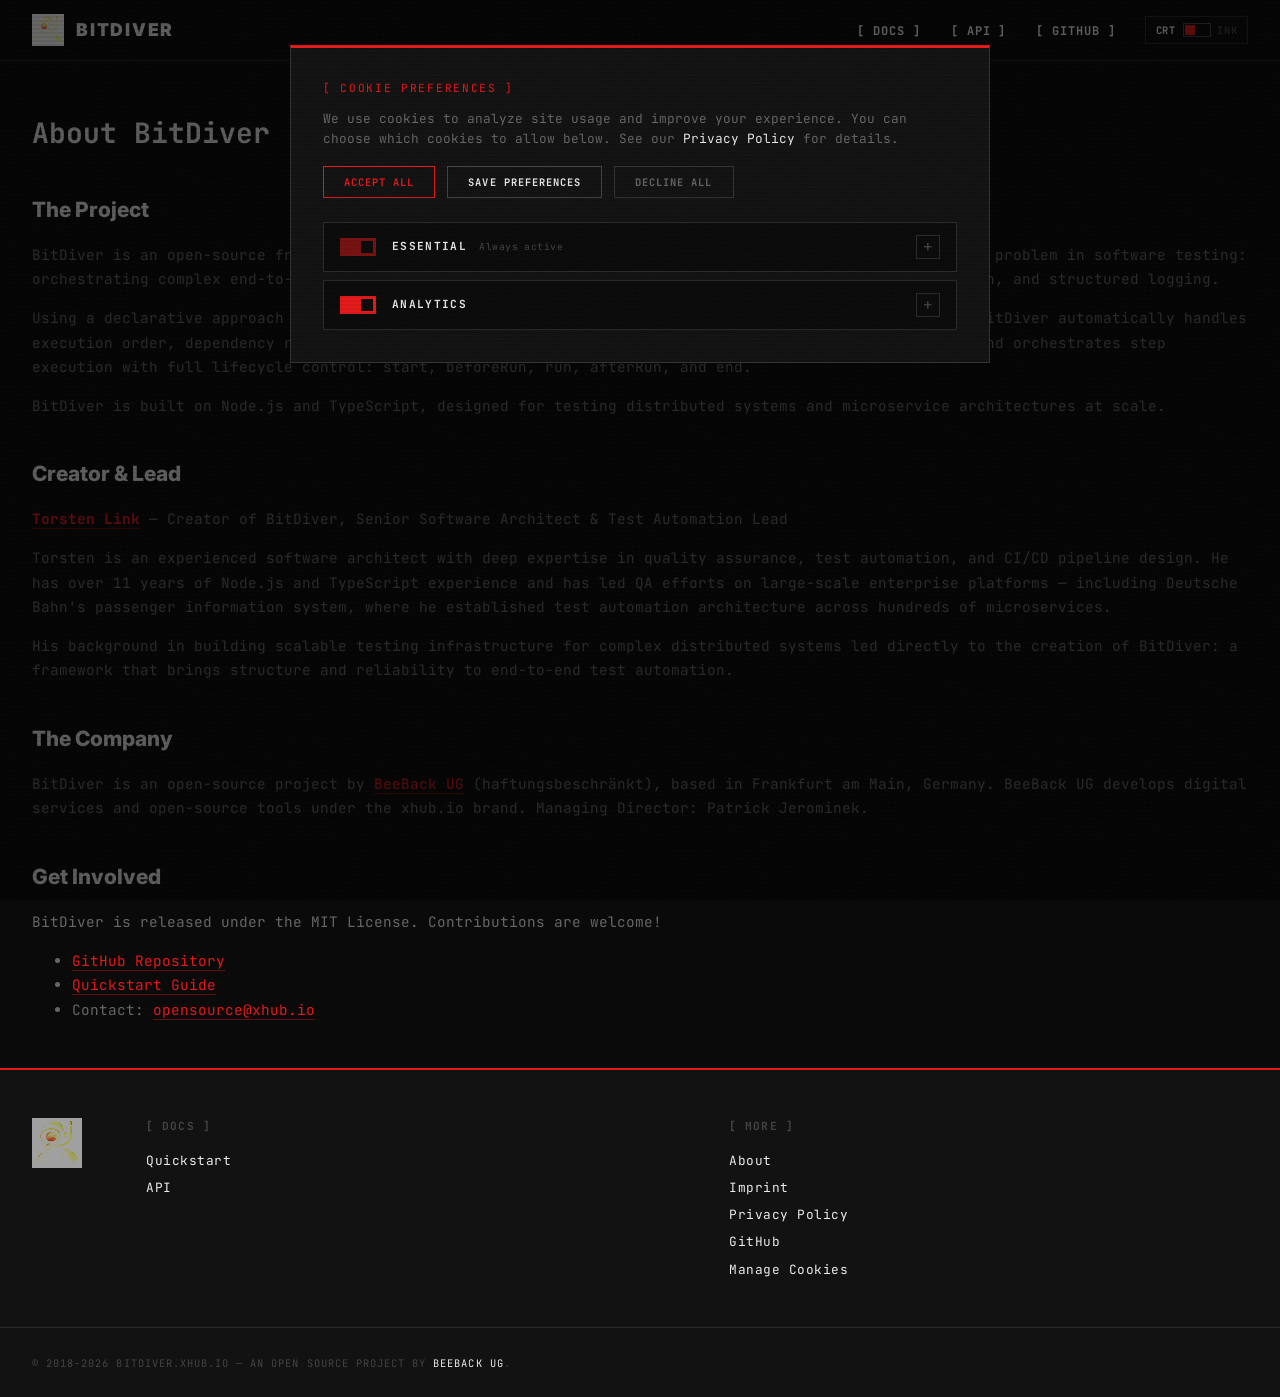
==== about.html @ 6ffd4d68 "feat: initial commit" ====
<!DOCTYPE html>
<html lang="en">

<head>
  <meta charSet="utf-8" />
  <meta http-equiv="X-UA-Compatible" content="IE=edge" />
  <title>About · BitDiver</title>
  <meta name="viewport" content="width=device-width, initial-scale=1.0" />
  <meta name="description" content="About BitDiver — an open-source declarative E2E test automation framework by BeeBack UG. Meet the team behind the project." />
  <meta property="og:title" content="About · BitDiver" />
  <meta property="og:type" content="website" />
  <meta property="og:url" content="https://bitdiver.xhub.io/about" />
  <meta property="og:description" content="About BitDiver — an open-source declarative E2E test automation framework by BeeBack UG. Meet the team behind the project." />
  <meta property="og:image" content="https://bitdiver.xhub.io/img/social-card.png" />
  <meta name="twitter:card" content="summary" />
  <meta name="twitter:image" content="https://bitdiver.xhub.io/img/social-card.png" />
  <meta name="robots" content="index, follow" />
  <link rel="canonical" href="https://bitdiver.xhub.io/about" />
  <link rel="shortcut icon" href="/img/favicon.png" />
  <link rel="apple-touch-icon" href="/img/apple-touch-icon.png" />
  <link rel="stylesheet" href="/css/prism.css" />
  <link rel="preconnect" href="https://fonts.googleapis.com" />
  <link rel="preconnect" href="https://fonts.gstatic.com" crossorigin />
  <link
    href="https://fonts.googleapis.com/css2?family=Inter:wght@800;900&family=JetBrains+Mono:wght@400;700&display=swap"
    rel="stylesheet" />
  <link rel="stylesheet" href="/css/brutalist.css" />
</head>

<body data-theme="tactical">
  <div class="crt-overlay" aria-hidden="true"></div>
  <header class="site-header">
    <div class="header-inner">
      <a href="/" class="site-logo"><img src="/img/logo.png" alt="BitDiver" width="40" height="40" /><span class="site-name">BitDiver</span></a>
      <div class="header-right">
        <nav class="site-nav">
          <ul>
            <li><a href="/docs/quickstart.html">[ DOCS ]</a></li>
            <li><a href="/docs/api.html">[ API ]</a></li>
            <li><a href="https://github.com/bitdiver/runner">[ GITHUB ]</a></li>
          </ul>
        </nav>
        <button class="theme-toggle" onclick="toggleTheme()" aria-label="Toggle theme">
          <span class="theme-toggle-label-dark">CRT</span>
          <span class="theme-toggle-track"><span class="theme-toggle-thumb"></span></span>
          <span class="theme-toggle-label-light">INK</span>
        </button>
      </div>
    </div>
  </header>
  <div class="navPusher">
    <div class="docMainWrapper wrapper">
      <div class="container mainContainer documentContainer postContainer">
        <div class="wrapper">
          <div class="post">
            <header class="postHeader">
              <h1>About BitDiver</h1>
            </header>
            <h2>The Project</h2>
            <p>BitDiver is an open-source framework for declarative E2E test automation. It was created to solve a common problem in software testing: orchestrating complex end-to-end test suites with clear step-based lifecycle management, parallel execution, and structured logging.</p>
            <p>Using a declarative approach — where test suites, test cases, and steps are defined as structured data — BitDiver automatically handles execution order, dependency resolution, environment management, and reporting. It reads test definitions and orchestrates step execution with full lifecycle control: start, beforeRun, run, afterRun, and end.</p>
            <p>BitDiver is built on Node.js and TypeScript, designed for testing distributed systems and microservice architectures at scale.</p>

            <h2>Creator &amp; Lead</h2>
            <p><strong><a href="https://cv.xhub.io/de/torsten.link">Torsten Link</a></strong> — Creator of BitDiver, Senior Software Architect &amp; Test Automation Lead</p>
            <p>Torsten is an experienced software architect with deep expertise in quality assurance, test automation, and CI/CD pipeline design. He has over 11 years of Node.js and TypeScript experience and has led QA efforts on large-scale enterprise platforms — including Deutsche Bahn's passenger information system, where he established test automation architecture across hundreds of microservices.</p>
            <p>His background in building scalable testing infrastructure for complex distributed systems led directly to the creation of BitDiver: a framework that brings structure and reliability to end-to-end test automation.</p>

            <h2>The Company</h2>
            <p>BitDiver is an open-source project by <a href="https://xhub.io">BeeBack UG</a> (haftungsbeschränkt), based in Frankfurt am Main, Germany. BeeBack UG develops digital services and open-source tools under the xhub.io brand. Managing Director: Patrick Jerominek.</p>

            <h2>Get Involved</h2>
            <p>BitDiver is released under the MIT License. Contributions are welcome!</p>
            <ul>
              <li><a href="https://github.com/bitdiver/runner">GitHub Repository</a></li>
              <li><a href="/docs/quickstart.html">Quickstart Guide</a></li>
              <li>Contact: <a href="mailto:opensource@xhub.io">opensource@xhub.io</a></li>
            </ul>
          </div>
        </div>
      </div>
    </div>
  </div>
  <footer class="site-footer">
    <div class="footer-inner">
      <div class="footer-logo"><a href="/"><img src="/img/logo.png" alt="BitDiver" width="40" height="40" /></a></div>
      <div class="footer-col">
        <samp class="footer-heading">[ DOCS ]</samp>
        <a href="/docs/quickstart.html">Quickstart</a>
        <a href="/docs/api.html">API</a>
      </div>
      <div class="footer-col">
        <samp class="footer-heading">[ MORE ]</samp>
        <a href="/about">About</a>
        <a href="/imprint">Imprint</a>
        <a href="/privacyPolicy">Privacy Policy</a>
        <a href="https://github.com/bitdiver/runner">GitHub</a>
        <a href="#" onclick="resetCookieConsent();return false;">Manage Cookies</a>
      </div>
    </div>
    <div class="footer-copyright"><samp>&copy; 2018-2026 BITDIVER.XHUB.IO &mdash; An Open Source Project by <a href="https://xhub.io">BeeBack UG</a>.</samp></div>
  </footer>
  <!-- Cookie Consent Banner -->
  <div id="cookie-banner" class="cookie-banner" style="display:none;">
    <div class="cookie-inner">
      <div class="cookie-main">
        <samp class="cookie-title">[ COOKIE PREFERENCES ]</samp>
        <p class="cookie-text">We use cookies to analyze site usage and improve your experience. You can choose which
          cookies to allow below. See our <a href="/privacyPolicy">Privacy Policy</a> for details.</p>
        <div class="cookie-actions">
          <button onclick="acceptAllCookies()" class="cookie-btn cookie-accept">ACCEPT ALL</button>
          <button onclick="savePreferences()" class="cookie-btn cookie-save">SAVE PREFERENCES</button>
          <button onclick="declineAllCookies()" class="cookie-btn cookie-decline">DECLINE ALL</button>
        </div>
      </div>
      <div class="cookie-categories">
        <div class="cookie-category">
          <div class="cookie-cat-header">
            <label class="cookie-toggle"><input type="checkbox" checked disabled /><span
                class="cookie-slider cookie-slider-locked"></span></label>
            <div class="cookie-cat-info"><samp class="cookie-cat-name">ESSENTIAL</samp><span
                class="cookie-cat-badge">Always active</span></div>
            <button class="cookie-expand" onclick="this.closest('.cookie-category').classList.toggle('open')"
              aria-label="Toggle details">+</button>
          </div>
          <div class="cookie-cat-details">
            <table class="cookie-table">
              <tr>
                <td><samp>Provider</samp></td>
                <td>bitdiver.xhub.io (First Party)</td>
              </tr>
              <tr>
                <td><samp>Cookies</samp></td>
                <td><code>bitdiver-theme</code> — Stores your theme preference (CRT/INK)</td>
              </tr>
              <tr>
                <td><samp>Duration</samp></td>
                <td>Persistent (localStorage)</td>
              </tr>
              <tr>
                <td><samp>Purpose</samp></td>
                <td>Remember your display preferences across visits</td>
              </tr>
            </table>
          </div>
        </div>
        <div class="cookie-category">
          <div class="cookie-cat-header">
            <label class="cookie-toggle"><input type="checkbox" id="cookie-analytics" checked /><span
                class="cookie-slider"></span></label>
            <div class="cookie-cat-info"><samp class="cookie-cat-name">ANALYTICS</samp></div>
            <button class="cookie-expand" onclick="this.closest('.cookie-category').classList.toggle('open')"
              aria-label="Toggle details">+</button>
          </div>
          <div class="cookie-cat-details">
            <table class="cookie-table">
              <tr>
                <td><samp>Provider</samp></td>
                <td>Google LLC (Google Analytics 4)</td>
              </tr>
              <tr>
                <td><samp>Cookies</samp></td>
                <td><code>_ga</code>, <code>_ga_PMNJR2G9ZH</code> — Distinguish unique visitors and sessions</td>
              </tr>
              <tr>
                <td><samp>Duration</samp></td>
                <td><code>_ga</code>: 2 years, <code>_ga_*</code>: 2 years</td>
              </tr>
              <tr>
                <td><samp>Purpose</samp></td>
                <td>Measure site usage, page views, and traffic sources to improve the site. IP addresses are
                  anonymized.</td>
              </tr>
              <tr>
                <td><samp>Privacy</samp></td>
                <td><a href="https://policies.google.com/privacy" target="_blank" rel="noopener">Google Privacy
                    Policy</a></td>
              </tr>
            </table>
          </div>
        </div>
      </div>
    </div>
  </div>
  <script>
  </script>
  <script src="/js/theme.js"></script>
  <script src="/js/cookies.js"></script>
</body>

</html>
---- css/brutalist.css ----
/* ============================================================
   BITDIVER — INDUSTRIAL BRUTALIST UI DESIGN SYSTEM
   Dual Mode: Tactical Telemetry (Dark) + Swiss Industrial Print (Light)
   ============================================================ */

/* ============================================================
   CUSTOM PROPERTIES — TACTICAL TELEMETRY (DARK)
   ============================================================ */
body[data-theme="tactical"] {
  --bg-primary: #0A0A0A;
  --bg-secondary: #121212;
  --bg-elevated: #1A1A1A;
  --fg-primary: #EAEAEA;
  --fg-secondary: #666666;
  --fg-dim: #444444;
  --accent-red: #E61919;
  --accent-red-hover: #FF2A2A;
  --accent-red-glow: rgba(230, 25, 25, 0.4);
  --border-color: #2A2A2A;
  --border-bright: #333333;
  --font-display: 'Inter', 'Helvetica Neue', Arial, sans-serif;
  --font-mono: 'JetBrains Mono', 'Courier New', monospace;
  --diagram-filter: brightness(0.9) contrast(1.1);
  --icon-filter: drop-shadow(0 0 8px rgba(230, 25, 25, 0.4));
  --hero-glow: 0 0 20px rgba(234, 234, 234, 0.15), 0 0 60px rgba(234, 234, 234, 0.05);
  --nav-hover-glow: 0 0 8px rgba(234, 234, 234, 0.2);
  --logo-invert: invert(1) brightness(2);
}

/* ============================================================
   CUSTOM PROPERTIES — SWISS INDUSTRIAL PRINT (LIGHT)
   ============================================================ */
body[data-theme="swiss"] {
  --bg-primary: #F4F4F0;
  --bg-secondary: #EAE8E3;
  --bg-elevated: #FFFFFF;
  --fg-primary: #050505;
  --fg-secondary: #444444;
  --fg-dim: #777777;
  --accent-red: #E61919;
  --accent-red-hover: #CC1414;
  --accent-red-glow: rgba(230, 25, 25, 0.15);
  --border-color: #C8C5BE;
  --border-bright: #A8A49C;
  --font-display: 'Inter', 'Helvetica Neue', Arial, sans-serif;
  --font-mono: 'JetBrains Mono', 'Courier New', monospace;
  --diagram-filter: none;
  --icon-filter: drop-shadow(0 0 4px rgba(230, 25, 25, 0.2));
  --hero-glow: none;
  --nav-hover-glow: none;
  --logo-invert: none;
}

/* ============================================================
   RESET & BASE (SHARED)
   ============================================================ */
body[data-theme="tactical"],
body[data-theme="swiss"] {
  margin: 0;
  padding: 0;
  background-color: var(--bg-primary);
  color: var(--fg-primary);
  font-family: var(--font-mono);
  font-size: 14px;
  line-height: 1.5;
  -webkit-font-smoothing: antialiased;
  -moz-osx-font-smoothing: grayscale;
  overflow-x: hidden;
  transition: background-color 0.3s ease, color 0.3s ease;
}

body[data-theme="tactical"] *,
body[data-theme="tactical"] *::before,
body[data-theme="tactical"] *::after,
body[data-theme="swiss"] *,
body[data-theme="swiss"] *::before,
body[data-theme="swiss"] *::after {
  box-sizing: border-box;
  border-radius: 0 !important;
}

/* Kill inherited Docusaurus chrome (header + footer only) */
body[data-theme="tactical"] .fixedHeaderContainer,
body[data-theme="tactical"] .homeContainer,
body[data-theme="tactical"] .homeSplashFade,
body[data-theme="tactical"] .nav-footer,
body[data-theme="swiss"] .fixedHeaderContainer,
body[data-theme="swiss"] .homeContainer,
body[data-theme="swiss"] .homeSplashFade,
body[data-theme="swiss"] .nav-footer {
  display: none !important;
}

/* ============================================================
   DOCUSAURUS CONTENT PAGES — Brutalist Override
   ============================================================ */

/* Main content wrapper */
body[data-theme="tactical"] .navPusher,
body[data-theme="swiss"] .navPusher {
  background: var(--bg-primary);
  color: var(--fg-primary);
  min-height: 60vh;
}

body[data-theme="tactical"] .docMainWrapper,
body[data-theme="swiss"] .docMainWrapper {
  background: var(--bg-primary);
  display: flex !important;
  gap: 2rem;
  padding: 2rem 0 !important;
  max-width: 100% !important;
  box-sizing: border-box !important;
  overflow: hidden !important;
}

body[data-theme="tactical"] .navPusher,
body[data-theme="swiss"] .navPusher,
body[data-theme="tactical"] div.navPusher,
body[data-theme="swiss"] div.navPusher {
  max-width: 1400px !important;
  width: 100% !important;
  margin: 0 auto !important;
  padding: 0 2rem !important;
  overflow-x: hidden !important;
  box-sizing: border-box !important;
}

body[data-theme="tactical"] .documentContainer,
body[data-theme="swiss"] .documentContainer {
  max-width: 1400px;
  margin: 0 auto;
  padding: 2rem 2rem;
}

/* Sidebar navigation */
body[data-theme="tactical"] .docsNavContainer,
body[data-theme="swiss"] .docsNavContainer {
  background: var(--bg-secondary);
  border-right: 1px solid var(--border-color);
  width: 260px !important;
  min-width: 260px !important;
  flex-shrink: 0 !important;
}

body[data-theme="tactical"] .toc .navBreadcrumb,
body[data-theme="swiss"] .toc .navBreadcrumb {
  display: none !important;
}

body[data-theme="tactical"] .navGroups,
body[data-theme="swiss"] .navGroups {
  display: block !important;
  padding: 0 1rem !important;
}

body[data-theme="tactical"] .navGroup ul.hide,
body[data-theme="swiss"] .navGroup ul.hide {
  display: block !important;
}

/* Main content area takes remaining width */
body[data-theme="tactical"] .docsContainer,
body[data-theme="swiss"] .docsContainer {
  flex: 1 1 0% !important;
  min-width: 0 !important;
  max-width: none !important;
  padding: 0 !important;
  width: 100% !important;
}

/* Override Docusaurus .container and .wrapper max-width */
body[data-theme="tactical"] .container,
body[data-theme="swiss"] .container {
  max-width: 100% !important;
  width: 100% !important;
  padding: 0 !important;
}

body[data-theme="tactical"] .wrapper,
body[data-theme="swiss"] .wrapper {
  max-width: 100% !important;
  width: 100% !important;
  padding: 0 !important;
  box-sizing: border-box !important;
}

body[data-theme="tactical"] .docMainWrapper.wrapper,
body[data-theme="swiss"] .docMainWrapper.wrapper {
  padding: 2rem 0 !important;
  align-items: flex-start !important;
}

body[data-theme="tactical"] .mainContainer,
body[data-theme="swiss"] .mainContainer {
  display: block !important;
  width: 100% !important;
  max-width: 100% !important;
  flex: 1 !important;
  box-sizing: border-box !important;
}

body[data-theme="tactical"] .docsContainer .wrapper,
body[data-theme="swiss"] .docsContainer .wrapper {
  max-width: 100% !important;
  padding: 0 !important;
  overflow-wrap: break-word;
  width: 100% !important;
}

body[data-theme="tactical"] .docsContainer .post,
body[data-theme="swiss"] .docsContainer .post {
  max-width: 100% !important;
}

/* onPageNav — hide it, give space to content */
body[data-theme="tactical"] .onPageNav,
body[data-theme="swiss"] .onPageNav {
  display: none !important;
}

body[data-theme="tactical"] .navGroupCategoryTitle,
body[data-theme="swiss"] .navGroupCategoryTitle {
  color: var(--accent-red);
  font-family: var(--font-mono);
  font-size: 0.75rem;
  letter-spacing: 0.1em;
  text-transform: uppercase;
}

body[data-theme="tactical"] .navItem,
body[data-theme="swiss"] .navItem {
  color: var(--fg-secondary);
  font-family: var(--font-mono);
  font-size: 0.85rem;
  border-left: 2px solid transparent;
  transition: all 0.15s;
}

body[data-theme="tactical"] .navItem:hover,
body[data-theme="swiss"] .navItem:hover {
  color: var(--fg-primary);
  border-left-color: var(--accent-red);
}

body[data-theme="tactical"] .navListItemActive .navItem,
body[data-theme="swiss"] .navListItemActive .navItem {
  color: var(--accent-red);
  border-left-color: var(--accent-red);
  font-weight: 700;
}

body[data-theme="tactical"] .navItem .nav-date,
body[data-theme="swiss"] .navItem .nav-date {
  display: block;
  font-size: 0.6rem;
  letter-spacing: 0.08em;
  color: var(--fg-dim);
  margin-bottom: 0.15rem;
}

body[data-theme="tactical"] .navListItem,
body[data-theme="swiss"] .navListItem {
  padding: 0.4rem 0;
  border-bottom: 1px solid var(--border-color);
}

body[data-theme="tactical"] .navListItem:last-child,
body[data-theme="swiss"] .navListItem:last-child {
  border-bottom: none;
}

body[data-theme="tactical"] .navGroupSubcategoryTitle,
body[data-theme="swiss"] .navGroupSubcategoryTitle {
  color: var(--fg-dim);
  font-family: var(--font-mono);
  font-size: 0.7rem;
  letter-spacing: 0.08em;
  text-transform: uppercase;
}

/* Content area */
/* mainContainer colors (layout handled above) */
body[data-theme="tactical"] .mainContainer,
body[data-theme="swiss"] .mainContainer {
  background: var(--bg-primary) !important;
  color: var(--fg-primary) !important;
}

body[data-theme="tactical"] .post,
body[data-theme="swiss"] .post {
  color: var(--fg-primary);
}

body[data-theme="tactical"] .postHeaderTitle,
body[data-theme="swiss"] .postHeaderTitle {
  color: var(--fg-primary);
  font-family: var(--font-display);
  font-weight: 900;
  letter-spacing: 0.02em;
  border-bottom: 2px solid var(--accent-red);
  padding-bottom: 0.5rem;
}

body[data-theme="tactical"] .post h2,
body[data-theme="swiss"] .post h2 {
  color: var(--fg-primary);
  font-family: var(--font-display);
  font-weight: 800;
  margin-top: 2.5rem;
}

body[data-theme="tactical"] .post h3,
body[data-theme="swiss"] .post h3 {
  color: var(--fg-secondary);
  font-family: var(--font-display);
  font-weight: 700;
}

body[data-theme="tactical"] .post p,
body[data-theme="tactical"] .post li,
body[data-theme="swiss"] .post p,
body[data-theme="swiss"] .post li {
  color: var(--fg-secondary);
  font-family: var(--font-mono);
  font-size: 0.9rem;
  line-height: 1.7;
}

body[data-theme="tactical"] .post a,
body[data-theme="swiss"] .post a {
  color: var(--accent-red);
  text-decoration: none;
  border-bottom: 1px solid var(--accent-red-glow);
}

body[data-theme="tactical"] .post a:hover,
body[data-theme="swiss"] .post a:hover {
  color: var(--accent-red-hover);
}

/* Code blocks */
body[data-theme="tactical"] .post pre,
body[data-theme="swiss"] .post pre {
  background: var(--bg-secondary) !important;
  border: 1px solid var(--border-color);
  font-family: var(--font-mono);
  font-size: 0.85rem;
}

body[data-theme="tactical"] .post code,
body[data-theme="swiss"] .post code {
  font-family: var(--font-mono);
  font-size: 0.85rem;
  background: var(--bg-secondary);
  padding: 0.15em 0.4em;
  border: 1px solid var(--border-color);
}

body[data-theme="tactical"] .post pre code,
body[data-theme="swiss"] .post pre code {
  background: none;
  border: none;
  padding: 0;
}

/* Tables in docs */
body[data-theme="tactical"] .post table,
body[data-theme="swiss"] .post table {
  border-collapse: collapse;
  width: 100%;
  font-family: var(--font-mono);
  font-size: 0.85rem;
}

body[data-theme="tactical"] .post th,
body[data-theme="swiss"] .post th {
  background: var(--bg-secondary);
  color: var(--accent-red);
  border: 1px solid var(--border-color);
  padding: 0.5rem 0.75rem;
  text-align: left;
  text-transform: uppercase;
  font-size: 0.75rem;
  letter-spacing: 0.08em;
}

body[data-theme="tactical"] .post td,
body[data-theme="swiss"] .post td {
  border: 1px solid var(--border-color);
  padding: 0.5rem 0.75rem;
  color: var(--fg-secondary);
}

/* Images in docs */
body[data-theme="tactical"] .post img,
body[data-theme="swiss"] .post img {
  filter: var(--diagram-filter);
  border: 1px solid var(--border-color);
  margin: 1rem 0;
}

/* Prev/Next navigation */
body[data-theme="tactical"] .docs-prevnext,
body[data-theme="swiss"] .docs-prevnext {
  border-top: 1px solid var(--border-color);
  margin-top: 3rem;
  padding-top: 1.5rem;
}

body[data-theme="tactical"] .docs-prevnext a,
body[data-theme="swiss"] .docs-prevnext a {
  color: var(--accent-red);
  font-family: var(--font-mono);
  font-size: 0.85rem;
}

/* On-page TOC */
body[data-theme="tactical"] .onPageNav,
body[data-theme="swiss"] .onPageNav {
  border-left: 1px solid var(--border-color);
}

body[data-theme="tactical"] .onPageNav a,
body[data-theme="swiss"] .onPageNav a {
  color: var(--fg-dim);
  font-family: var(--font-mono);
  font-size: 0.75rem;
}

body[data-theme="tactical"] .onPageNav a:hover,
body[data-theme="swiss"] .onPageNav a:hover {
  color: var(--accent-red);
}

/* Grid blocks (help page) */
body[data-theme="tactical"] .gridBlock .blockContent h2,
body[data-theme="swiss"] .gridBlock .blockContent h2 {
  color: var(--fg-primary);
  font-family: var(--font-display);
}

body[data-theme="tactical"] .gridBlock .blockContent p,
body[data-theme="swiss"] .gridBlock .blockContent p {
  color: var(--fg-secondary);
  font-family: var(--font-mono);
  font-size: 0.85rem;
}

/* Blog styles */
body[data-theme="tactical"] .blogContainer,
body[data-theme="swiss"] .blogContainer {
  background: var(--bg-primary);
  color: var(--fg-primary);
}

/* Hash link icon color */
body[data-theme="tactical"] .hash-link-icon,
body[data-theme="swiss"] .hash-link-icon {
  fill: var(--accent-red);
}

/* ============================================================
   NOISE GRAIN OVERLAY (both modes, different opacity)
   ============================================================ */
body[data-theme="tactical"]::before,
body[data-theme="swiss"]::before {
  content: '';
  position: fixed;
  inset: 0;
  pointer-events: none;
  z-index: 9998;
  background-image: url("data:image/svg+xml,%3Csvg viewBox='0 0 256 256' xmlns='http://www.w3.org/2000/svg'%3E%3Cfilter id='noise'%3E%3CfeTurbulence type='fractalNoise' baseFrequency='0.65' numOctaves='3' stitchTiles='stitch'/%3E%3CfeColorMatrix type='saturate' values='0'/%3E%3C/filter%3E%3Crect width='100%25' height='100%25' filter='url(%23noise)'/%3E%3C/svg%3E");
  background-repeat: repeat;
  background-size: 256px 256px;
}

body[data-theme="tactical"]::before {
  opacity: 0.035;
}

body[data-theme="swiss"]::before {
  opacity: 0.025;
}

/* ============================================================
   CRT SCANLINE OVERLAY (dark mode only)
   ============================================================ */
.crt-overlay {
  position: fixed;
  inset: 0;
  pointer-events: none;
  z-index: 9999;
  transition: opacity 0.3s ease;
}

body[data-theme="tactical"] .crt-overlay {
  background: repeating-linear-gradient(0deg,
      transparent,
      transparent 2px,
      rgba(0, 0, 0, 0.06) 2px,
      rgba(0, 0, 0, 0.06) 4px);
  opacity: 1;
}

body[data-theme="swiss"] .crt-overlay {
  opacity: 0;
}

/* ============================================================
   LINKS
   ============================================================ */
body[data-theme="tactical"] a,
body[data-theme="swiss"] a {
  color: var(--fg-primary);
  text-decoration: none;
  transition: color 0.15s ease, text-shadow 0.15s ease;
}

body[data-theme="tactical"] a:hover:not(.btn-primary):not(.btn-secondary) {
  color: var(--accent-red-hover);
  text-shadow: 0 0 8px var(--accent-red-glow);
}

body[data-theme="swiss"] a:hover:not(.btn-primary):not(.btn-secondary) {
  color: var(--accent-red);
}

/* ============================================================
   HEADER
   ============================================================ */
.site-header {
  position: sticky;
  top: 0;
  z-index: 100;
  background-color: var(--bg-primary);
  border-bottom: 1px solid var(--border-color);
  transition: background-color 0.3s ease, border-color 0.3s ease;
}

.header-inner {
  max-width: 1400px;
  margin: 0 auto;
  padding: 0 2rem;
  height: 60px;
  display: flex;
  align-items: center;
  justify-content: space-between;
}

.site-logo {
  display: flex;
  align-items: center;
  gap: 0.75rem;
  text-decoration: none;
}

.site-logo img {
  height: 32px;
  width: auto;
  filter: var(--logo-invert);
  transition: filter 0.3s ease, background-color 0.3s ease, box-shadow 0.3s ease;
}

body[data-theme="swiss"] .site-logo img {
  background-color: #111111;
  border-radius: 50% !important;
  padding: 4px;
  box-shadow: 0 0 0 2px #111111;
}

.site-name {
  font-family: var(--font-display);
  font-weight: 900;
  font-size: 1.1rem;
  letter-spacing: 0.1em;
  color: var(--fg-primary);
  text-transform: uppercase;
}

/* Nav + toggle wrapper */
.header-right {
  display: flex;
  align-items: center;
  gap: 1rem;
}

.site-nav ul {
  list-style: none;
  margin: 0;
  padding: 0;
  display: flex;
  gap: 0.25rem;
  align-items: center;
}

.site-nav li {
  margin: 0 !important;
}

.site-nav a {
  font-family: var(--font-mono);
  font-size: 0.75rem;
  font-weight: 700;
  letter-spacing: 0.08em;
  text-transform: uppercase;
  padding: 0.5rem 0.75rem;
  color: var(--fg-secondary);
  border: 1px solid transparent;
  transition: all 0.15s ease;
}

.site-nav a:hover {
  color: var(--fg-primary);
  border-color: var(--border-bright);
  text-shadow: var(--nav-hover-glow);
}

/* ============================================================
   THEME TOGGLE
   ============================================================ */
.theme-toggle {
  font-family: var(--font-mono);
  font-size: 0.65rem;
  font-weight: 700;
  letter-spacing: 0.08em;
  text-transform: uppercase;
  color: var(--fg-dim);
  background: none;
  border: 1px solid var(--border-color);
  padding: 0.4rem 0.6rem;
  cursor: pointer;
  transition: all 0.15s ease;
  white-space: nowrap;
  display: flex;
  align-items: center;
  gap: 0.4rem;
}

.theme-toggle:hover {
  color: var(--fg-primary);
  border-color: var(--border-bright);
}

.theme-toggle-track {
  width: 28px;
  height: 14px;
  border: 1px solid var(--fg-dim);
  position: relative;
  transition: border-color 0.15s ease;
}

.theme-toggle-thumb {
  position: absolute;
  top: 1px;
  width: 10px;
  height: 10px;
  background-color: var(--accent-red);
  transition: left 0.2s ease;
}

body[data-theme="tactical"] .theme-toggle-thumb {
  left: 1px;
}

body[data-theme="swiss"] .theme-toggle-thumb {
  left: 15px;
}

.theme-toggle-label-dark,
.theme-toggle-label-light {
  transition: color 0.15s ease;
}

body[data-theme="tactical"] .theme-toggle-label-dark {
  color: var(--fg-primary);
}

body[data-theme="tactical"] .theme-toggle-label-light {
  color: var(--fg-dim);
}

body[data-theme="swiss"] .theme-toggle-label-dark {
  color: var(--fg-dim);
}

body[data-theme="swiss"] .theme-toggle-label-light {
  color: var(--fg-primary);
}

/* ============================================================
   HERO
   ============================================================ */
.hero {
  max-width: 1400px;
  margin: 0 auto;
  padding: 4rem 2rem 6rem;
  display: grid;
  grid-template-columns: 3fr 2fr;
}

.hero-inner {
  display: flex;
  flex-direction: column;
  justify-content: center;
  gap: 4rem;
  align-items: center;
  min-height: 70vh;
  position: relative;
  overflow: hidden;
}

/* Dot-Matrix background */
.hero::after {
  content: '';
  position: absolute;
  inset: 0;
  pointer-events: none;
  z-index: 0;
  opacity: 0.07;
  background-image: radial-gradient(circle, var(--fg-primary) 1px, transparent 1px);
  background-size: 24px 24px;
}

/* Oversized "N" watermark */
.hero-watermark {
  position: absolute;
  right: -5%;
  top: 50%;
  transform: translateY(-50%);
  font-family: var(--font-display);
  font-weight: 900;
  font-size: clamp(30rem, 50vw, 60rem);
  line-height: 1;
  letter-spacing: -0.04em;
  color: var(--fg-primary);
  opacity: 0.03;
  pointer-events: none;
  z-index: 0;
  user-select: none;
}

body[data-theme="swiss"] .hero::after {
  opacity: 0.06;
}

body[data-theme="swiss"] .hero-watermark {
  opacity: 0.04;
}

.hero>*:not(.hero-watermark) {
  position: relative;
  z-index: 1;
}

.hero-meta {
  display: flex;
  gap: 2rem;
  margin-bottom: 2rem;
}

.hero-meta samp {
  font-family: var(--font-mono);
  font-size: 0.7rem;
  letter-spacing: 0.1em;
  color: var(--fg-dim);
  text-transform: uppercase;
}

.hero-title {
  font-family: var(--font-display);
  font-weight: 900;
  font-size: clamp(4rem, 12vw, 12rem);
  line-height: 0.88;
  letter-spacing: -0.04em;
  text-transform: uppercase;
  color: var(--fg-primary);
  margin: 0 0 1.5rem 0;
  text-shadow: var(--hero-glow);
  transition: text-shadow 0.3s ease;
}

.hero-tagline {
  font-family: var(--font-mono);
  font-size: 1rem;
  font-weight: 700;
  letter-spacing: 0.05em;
  text-transform: uppercase;
  color: var(--fg-primary);
  margin: 0 0 0.75rem 0;
  padding-left: 1rem;
  border-left: 3px solid var(--accent-red);
}

.hero-subtitle {
  font-family: var(--font-mono);
  font-size: 0.85rem;
  color: var(--fg-secondary);
  margin: 0 0 2.5rem 0;
  line-height: 1.6;
  max-width: 480px;
}

/* --- HERO ACTIONS --- */
.hero-actions {
  display: flex;
  gap: 1rem;
  flex-wrap: wrap;
}

.btn-primary,
.btn-secondary {
  font-family: var(--font-mono);
  font-size: 0.75rem;
  font-weight: 700;
  letter-spacing: 0.1em;
  text-transform: uppercase;
  padding: 0.875rem 1.5rem;
  border: 2px solid var(--border-bright);
  background: transparent;
  color: var(--fg-primary);
  cursor: pointer;
  transition: all 0.15s ease;
  text-decoration: none;
  display: inline-block;
}

.btn-primary {
  border-color: var(--accent-red);
  color: var(--accent-red);
}

.btn-primary:hover {
  background-color: var(--accent-red);
  color: #FFFFFF;
  border-style: dashed;
  text-shadow: none;
  box-shadow: 0 0 20px var(--accent-red-glow);
}

.btn-secondary:hover {
  border-color: var(--fg-primary);
  background-color: var(--fg-primary);
  color: var(--bg-primary);
  text-shadow: none;
}

/* --- HERO DIAGRAM --- */
.hero-diagram {
  display: flex;
  align-items: center;
  justify-content: center;
}

.diagram-frame {
  border: 1px solid var(--border-color);
  padding: 1.5rem;
  position: relative;
  background-color: var(--bg-secondary);
  width: 100%;
  transition: background-color 0.3s ease, border-color 0.3s ease, transform 0.4s ease, box-shadow 0.4s ease, z-index 0s;
  cursor: zoom-in;
  z-index: 1;
}

.diagram-frame:hover {
  transform: scale(1.6);
  transform-origin: top right;
  z-index: 10;
  box-shadow: 0 0 80px rgba(0, 0, 0, 0.7);
}

.diagram-frame img {
  max-width: 100%;
  height: auto;
  display: block;
  filter: var(--diagram-filter);
  transition: filter 0.3s ease;
}


.frame-label {
  font-family: var(--font-mono);
  font-size: 0.65rem;
  letter-spacing: 0.12em;
  color: var(--fg-dim);
  text-transform: uppercase;
  display: block;
  margin-bottom: 1rem;
  padding-bottom: 0.75rem;
  border-bottom: 1px solid var(--border-color);
  transition: opacity 0.3s ease;
}

/* Crosshair corners on diagram frame */
.diagram-frame::before,
.diagram-frame::after {
  content: '+';
  position: absolute;
  font-family: var(--font-mono);
  font-size: 0.7rem;
  color: var(--fg-dim);
  line-height: 1;
}

.diagram-frame::before {
  top: 4px;
  right: 8px;
}

.diagram-frame::after {
  bottom: 4px;
  left: 8px;
}

/* ============================================================
   FEATURES
   ============================================================ */
.features {
  max-width: 1400px;
  margin: 0 auto;
  padding: 0 2rem 6rem;
}

.features-header {
  margin-bottom: 0;
}

.features-header samp {
  font-family: var(--font-mono);
  font-size: 0.7rem;
  letter-spacing: 0.1em;
  color: var(--fg-dim);
  text-transform: uppercase;
}

.features-header hr {
  border: none;
  border-top: 1px solid var(--border-color);
  margin: 0.75rem 0 0 0;
}

/* Grid-gap-as-border technique */
.features-grid {
  display: grid;
  grid-template-columns: repeat(3, 1fr);
  gap: 1px;
  background-color: var(--border-color);
  border: 1px solid var(--border-color);
  transition: background-color 0.3s ease, border-color 0.3s ease;
}

.feature-card {
  background-color: var(--bg-primary);
  padding: 2.5rem 2rem;
  display: flex;
  flex-direction: column;
  position: relative;
  transition: background-color 0.3s ease;
}

.feature-icon {
  margin-bottom: 1.5rem;
  width: 48px;
  height: 48px;
}

.feature-icon img {
  width: 48px;
  height: 48px;
  filter: var(--icon-filter);
  transition: filter 0.3s ease;
}

.feature-title {
  font-family: var(--font-display);
  font-weight: 800;
  font-size: 1.1rem;
  letter-spacing: -0.01em;
  text-transform: uppercase;
  color: var(--fg-primary);
  margin: 0 0 0.75rem 0;
}

.feature-card p {
  font-family: var(--font-mono);
  font-size: 0.8rem;
  line-height: 1.6;
  color: var(--fg-secondary);
  margin: 0 0 1.5rem 0;
  flex: 1;
}

.feature-id {
  font-family: var(--font-mono);
  font-size: 0.65rem;
  letter-spacing: 0.12em;
  color: var(--fg-dim);
  text-transform: uppercase;
  border-top: 1px solid var(--border-color);
  padding-top: 1rem;
  margin-top: auto;
}

/* ============================================================
   STEP TYPES SECTION
   ============================================================ */
.step-types {
  max-width: 1400px;
  margin: 0 auto;
  padding: 0 2rem 6rem;
}

.step-types-header {
  margin-bottom: 0;
}

.step-types-header samp {
  font-family: var(--font-mono);
  font-size: 0.7rem;
  letter-spacing: 0.1em;
  color: var(--fg-dim);
  text-transform: uppercase;
}

.step-types-header hr {
  border: none;
  border-top: 1px solid var(--border-color);
  margin: 0.75rem 0 0 0;
}

/* Grid-gap-as-border technique */
.step-types-grid {
  display: grid;
  grid-template-columns: repeat(3, 1fr);
  gap: 1px;
  background-color: var(--border-color);
  border: 1px solid var(--border-color);
  transition: background-color 0.3s ease, border-color 0.3s ease;
}

.step-type-card {
  background-color: var(--bg-primary);
  padding: 2.5rem 2rem;
  display: flex;
  flex-direction: column;
  position: relative;
  border-left: 3px solid transparent;
  transition: background-color 0.2s ease, border-left-color 0.2s ease;
}

.step-type-card:hover {
  background-color: var(--bg-secondary);
  border-left-color: var(--accent-red);
}

.step-type-icon {
  margin-bottom: 1.5rem;
  width: 48px;
  height: 48px;
}

.step-type-icon img {
  width: 48px;
  height: 48px;
  filter: var(--icon-filter);
  transition: filter 0.3s ease;
}

.step-type-title {
  font-family: var(--font-display);
  font-weight: 800;
  font-size: 1.1rem;
  letter-spacing: -0.01em;
  text-transform: uppercase;
  color: var(--fg-primary);
  margin: 0 0 0.75rem 0;
}

.step-type-card p {
  font-family: var(--font-mono);
  font-size: 0.8rem;
  line-height: 1.6;
  color: var(--fg-secondary);
  margin: 0 0 1.5rem 0;
  flex: 1;
}

.step-type-id {
  font-family: var(--font-mono);
  font-size: 0.65rem;
  letter-spacing: 0.12em;
  color: var(--fg-dim);
  text-transform: uppercase;
  border-top: 1px solid var(--border-color);
  padding-top: 1rem;
  margin-top: auto;
}

/* ============================================================
   EXECUTION MODES SECTION
   ============================================================ */
.execution-modes {
  max-width: 1400px;
  margin: 0 auto;
  padding: 0 2rem 6rem;
}

.execution-modes-header {
  margin-bottom: 0;
}

.execution-modes-header samp {
  font-family: var(--font-mono);
  font-size: 0.7rem;
  letter-spacing: 0.1em;
  color: var(--fg-dim);
  text-transform: uppercase;
}

.execution-modes-header hr {
  border: none;
  border-top: 1px solid var(--border-color);
  margin: 0.75rem 0 0 0;
}

/* Grid-gap-as-border technique — 2-column layout */
.execution-modes-grid {
  display: grid;
  grid-template-columns: repeat(2, 1fr);
  gap: 1px;
  background-color: var(--border-color);
  border: 1px solid var(--border-color);
  transition: background-color 0.3s ease, border-color 0.3s ease;
}

.execution-mode-card {
  background-color: var(--bg-primary);
  padding: 2.5rem 2rem;
  display: flex;
  flex-direction: column;
  position: relative;
  border-left: 3px solid transparent;
  transition: background-color 0.2s ease, border-left-color 0.2s ease;
}

.execution-mode-card:hover {
  background-color: var(--bg-secondary);
  border-left-color: var(--accent-red);
}

.execution-mode-icon {
  margin-bottom: 1.5rem;
  width: 48px;
  height: 48px;
}

.execution-mode-icon img {
  width: 48px;
  height: 48px;
  filter: var(--icon-filter);
  transition: filter 0.3s ease;
}

.execution-mode-title {
  font-family: var(--font-display);
  font-weight: 800;
  font-size: 1.1rem;
  letter-spacing: -0.01em;
  text-transform: uppercase;
  color: var(--fg-primary);
  margin: 0 0 0.75rem 0;
}

.execution-mode-card p {
  font-family: var(--font-mono);
  font-size: 0.8rem;
  line-height: 1.6;
  color: var(--fg-secondary);
  margin: 0 0 1.5rem 0;
  flex: 1;
}

.execution-mode-id {
  font-family: var(--font-mono);
  font-size: 0.65rem;
  letter-spacing: 0.12em;
  color: var(--fg-dim);
  text-transform: uppercase;
  border-top: 1px solid var(--border-color);
  padding-top: 1rem;
  margin-top: auto;
}

/* ============================================================
   SWISS MODE — Thick red structural dividers
   ============================================================ */
body[data-theme="swiss"] .features-header hr {
  border-top: 3px solid var(--accent-red);
}

body[data-theme="swiss"] .step-types-header hr {
  border-top: 3px solid var(--accent-red);
}

body[data-theme="swiss"] .execution-modes-header hr {
  border-top: 3px solid var(--accent-red);
}

body[data-theme="swiss"] .site-header {
  border-bottom: 2px solid var(--fg-primary);
}

body[data-theme="swiss"] .diagram-frame {
  background-color: #1A1A1A;
  border-color: #111111;
}

body[data-theme="swiss"] .diagram-frame::before,
body[data-theme="swiss"] .diagram-frame::after {
  color: #555555;
}

body[data-theme="swiss"] .frame-label {
  color: #888888;
  border-bottom-color: #333333;
}

/* ============================================================
   COOKIE CONSENT BANNER
   ============================================================ */
.cookie-banner {
  position: fixed;
  top: 0;
  left: 0;
  right: 0;
  bottom: 0;
  z-index: 9000;
  display: flex;
  align-items: flex-start;
  justify-content: center;
  padding: 5vh 2rem;
  background: rgba(0, 0, 0, 0.6);
  overflow-y: auto;
}

.cookie-inner {
  max-width: 700px;
  width: 100%;
  padding: 2rem;
  background: var(--bg-secondary);
  border: 1px solid var(--border-bright);
  border-top: 3px solid var(--accent-red);
}

.cookie-main {
  margin-bottom: 1.5rem;
}

.cookie-title {
  font-family: var(--font-mono);
  font-size: 0.7rem;
  color: var(--accent-red);
  letter-spacing: 0.15em;
  display: block;
  margin-bottom: 0.75rem;
}

.cookie-text {
  font-family: var(--font-mono);
  font-size: 0.8rem;
  color: var(--fg-secondary);
  line-height: 1.6;
  margin: 0 0 1rem 0;
}

.cookie-text a {
  color: var(--accent-red);
  text-decoration: none;
}

.cookie-actions {
  display: flex;
  gap: 0.75rem;
  flex-wrap: wrap;
}

.cookie-btn {
  font-family: var(--font-mono);
  font-size: 0.65rem;
  font-weight: 700;
  letter-spacing: 0.1em;
  padding: 0.5rem 1.25rem;
  border: 1px solid var(--border-bright);
  background: transparent;
  color: var(--fg-secondary);
  cursor: pointer;
  transition: all 0.15s;
}

.cookie-accept {
  border-color: var(--accent-red);
  color: var(--accent-red);
}

.cookie-accept:hover {
  background: var(--accent-red);
  color: var(--bg-primary);
}

.cookie-save {
  border-color: var(--fg-dim);
  color: var(--fg-primary);
}

.cookie-save:hover {
  background: var(--fg-dim);
  color: var(--bg-primary);
}

.cookie-decline:hover {
  border-color: var(--fg-secondary);
  color: var(--fg-primary);
}

/* Cookie categories */
.cookie-categories {
  display: flex;
  flex-direction: column;
  gap: 0.5rem;
}

.cookie-category {
  border: 1px solid var(--border-color);
  background: var(--bg-primary);
}

.cookie-cat-header {
  display: flex;
  align-items: center;
  gap: 1rem;
  padding: 0.75rem 1rem;
}

.cookie-cat-info {
  flex: 1;
  display: flex;
  align-items: center;
  gap: 0.75rem;
}

.cookie-cat-name {
  font-family: var(--font-mono);
  font-size: 0.7rem;
  font-weight: 700;
  letter-spacing: 0.12em;
  color: var(--fg-primary);
}

.cookie-cat-badge {
  font-family: var(--font-mono);
  font-size: 0.6rem;
  color: var(--fg-dim);
  letter-spacing: 0.05em;
}

.cookie-expand {
  font-family: var(--font-mono);
  font-size: 1rem;
  color: var(--fg-dim);
  background: none;
  border: 1px solid var(--border-color);
  width: 1.5rem;
  height: 1.5rem;
  display: flex;
  align-items: center;
  justify-content: center;
  cursor: pointer;
  transition: all 0.15s;
  line-height: 1;
}

.cookie-expand:hover {
  color: var(--accent-red);
  border-color: var(--accent-red);
}

.cookie-category.open .cookie-expand {
  transform: rotate(45deg);
}

.cookie-cat-details {
  display: none;
  padding: 0 1rem 1rem;
}

.cookie-category.open .cookie-cat-details {
  display: block;
}

.cookie-table {
  width: 100%;
  font-family: var(--font-mono);
  font-size: 0.7rem;
  border-collapse: collapse;
}

.cookie-table td {
  padding: 0.35rem 0.5rem;
  border-bottom: 1px solid var(--border-color);
  color: var(--fg-secondary);
  vertical-align: top;
}

.cookie-table td:first-child {
  width: 80px;
  color: var(--fg-dim);
}

.cookie-table code {
  background: var(--bg-secondary);
  padding: 0.1em 0.3em;
  font-size: 0.65rem;
  border: 1px solid var(--border-color);
}

.cookie-table a {
  color: var(--accent-red);
  text-decoration: none;
}

/* Toggle switch */
.cookie-toggle {
  position: relative;
  display: inline-block;
  width: 36px;
  height: 18px;
  flex-shrink: 0;
}

.cookie-toggle input {
  opacity: 0;
  width: 0;
  height: 0;
}

.cookie-slider {
  position: absolute;
  cursor: pointer;
  top: 0;
  left: 0;
  right: 0;
  bottom: 0;
  background: var(--border-color);
  transition: 0.2s;
}

.cookie-slider::before {
  content: '';
  position: absolute;
  height: 12px;
  width: 12px;
  left: 3px;
  bottom: 3px;
  background: var(--fg-dim);
  transition: 0.2s;
}

.cookie-toggle input:checked+.cookie-slider {
  background: var(--accent-red);
}

.cookie-toggle input:checked+.cookie-slider::before {
  transform: translateX(18px);
  background: var(--bg-primary);
}

.cookie-slider-locked {
  opacity: 0.5;
  cursor: not-allowed;
}

@media (max-width: 640px) {
  .cookie-main {
    text-align: center;
  }

  .cookie-actions {
    justify-content: center;
  }

  .cookie-cat-header {
    flex-wrap: wrap;
    gap: 0.5rem;
  }
}

/* ============================================================
   FOOTER
   ============================================================ */
.site-footer {
  border-top: 2px solid var(--accent-red);
  background-color: var(--bg-secondary);
  transition: background-color 0.3s ease;
}

.footer-inner {
  max-width: 1400px;
  margin: 0 auto;
  padding: 3rem 2rem;
  display: grid;
  grid-template-columns: auto 1fr 1fr;
  gap: 4rem;
}

.footer-logo a {
  display: block;
}

.footer-logo img {
  width: 50px;
  height: auto;
  opacity: 0.6;
  transition: opacity 0.15s ease, filter 0.3s ease, background-color 0.3s ease, box-shadow 0.3s ease;
  filter: var(--logo-invert);
}

body[data-theme="swiss"] .footer-logo img {
  background-color: #111111;
  border-radius: 50% !important;
  padding: 6px;
  box-shadow: 0 0 0 2px #111111;
}

.footer-logo img:hover {
  opacity: 1;
}

.footer-col {
  display: flex;
  flex-direction: column;
  gap: 0.5rem;
}

.footer-heading {
  font-family: var(--font-mono);
  font-size: 0.7rem;
  font-weight: 700;
  letter-spacing: 0.1em;
  color: var(--fg-dim);
  text-transform: uppercase;
  margin-bottom: 0.5rem;
}

.footer-col a {
  font-family: var(--font-mono);
  font-size: 0.8rem;
  color: var(--fg-secondary);
  letter-spacing: 0.04em;
}

.footer-col a:hover {
  color: var(--accent-red-hover);
}

.footer-copyright {
  max-width: 1400px;
  margin: 0 auto;
  padding: 1.5rem 2rem;
  border-top: 1px solid var(--border-color);
}

.footer-copyright samp {
  font-family: var(--font-mono);
  font-size: 0.65rem;
  letter-spacing: 0.1em;
  color: var(--fg-dim);
  text-transform: uppercase;
}

/* ============================================================
   RESPONSIVE
   ============================================================ */
@media (max-width: 1024px) {
  .hero {
    grid-template-columns: 1fr;
    gap: 3rem;
    min-height: auto;
    padding: 3rem 2rem 4rem;
  }

  .hero-title {
    font-size: clamp(3.5rem, 14vw, 8rem);
  }

  .hero-diagram {
    order: -1;
  }

  .features-grid {
    grid-template-columns: repeat(2, 1fr);
  }

  .step-types-grid {
    grid-template-columns: repeat(2, 1fr);
  }
}

@media (max-width: 640px) {
  .header-inner {
    padding: 0 1rem;
    height: 50px;
  }

  .site-name {
    font-size: 0.9rem;
  }

  .header-right {
    gap: 0.5rem;
  }

  .site-nav a {
    font-size: 0.65rem;
    padding: 0.4rem 0.5rem;
  }

  .theme-toggle {
    font-size: 0;
    padding: 0.35rem;
    gap: 0;
  }

  .theme-toggle-label-dark,
  .theme-toggle-label-light {
    display: none;
  }

  .hero {
    padding: 2rem 1rem 3rem;
  }

  .hero-meta {
    flex-direction: column;
    gap: 0.5rem;
    margin-bottom: 1.5rem;
  }

  .hero-title {
    font-size: clamp(3rem, 16vw, 5rem);
  }

  .hero-tagline {
    font-size: 0.85rem;
  }

  .hero-subtitle {
    font-size: 0.8rem;
  }

  .hero-actions {
    flex-direction: column;
  }

  .btn-primary,
  .btn-secondary {
    text-align: center;
    width: 100%;
  }

  .diagram-frame {
    padding: 1rem;
  }

  .features {
    padding: 0 1rem 4rem;
  }

  .features-grid {
    grid-template-columns: 1fr;
  }

  .feature-card {
    padding: 2rem 1.5rem;
  }

  .step-types {
    padding: 0 1rem 4rem;
  }

  .step-types-grid {
    grid-template-columns: 1fr;
  }

  .step-type-card {
    padding: 2rem 1.5rem;
  }

  .execution-modes {
    padding: 0 1rem 4rem;
  }

  .execution-modes-grid {
    grid-template-columns: 1fr;
  }

  .execution-mode-card {
    padding: 2rem 1.5rem;
  }

  .footer-inner {
    grid-template-columns: 1fr;
    gap: 2rem;
    padding: 2rem 1rem;
  }

  .footer-copyright {
    padding: 1rem;
  }
}

/* ============================================================
   SELECTION
   ============================================================ */
body[data-theme="tactical"] ::selection,
body[data-theme="swiss"] ::selection {
  background-color: var(--accent-red);
  color: #FFFFFF;
}

/* ============================================================
   SCROLLBAR (Webkit)
   ============================================================ */
body[data-theme="tactical"]::-webkit-scrollbar,
body[data-theme="swiss"]::-webkit-scrollbar {
  width: 8px;
}

body[data-theme="tactical"]::-webkit-scrollbar-track,
body[data-theme="swiss"]::-webkit-scrollbar-track {
  background: var(--bg-primary);
}

body[data-theme="tactical"]::-webkit-scrollbar-thumb,
body[data-theme="swiss"]::-webkit-scrollbar-thumb {
  background: var(--border-bright);
}

body[data-theme="tactical"]::-webkit-scrollbar-thumb:hover,
body[data-theme="swiss"]::-webkit-scrollbar-thumb:hover {
  background: var(--fg-dim);
}

/* ============================================================
   ENTRANCE ANIMATIONS
   ============================================================ */
@keyframes fadeSlideUp {
  from {
    opacity: 0;
    transform: translateY(20px);
  }

  to {
    opacity: 1;
    transform: translateY(0);
  }
}

@keyframes terminalReveal {
  from {
    opacity: 0;
    clip-path: inset(0 100% 0 0);
  }

  to {
    opacity: 1;
    clip-path: inset(0 0% 0 0);
  }
}

.hero-meta {
  opacity: 0;
  animation: terminalReveal 0.5s ease forwards;
  animation-delay: 0.2s;
}

.hero-title {
  opacity: 0;
  animation: fadeSlideUp 0.6s ease forwards;
  animation-delay: 0.4s;
}

.hero-tagline {
  opacity: 0;
  animation: terminalReveal 0.5s ease forwards;
  animation-delay: 0.7s;
}

.hero-subtitle {
  opacity: 0;
  animation: fadeSlideUp 0.5s ease forwards;
  animation-delay: 0.9s;
}

.hero-actions {
  opacity: 0;
  animation: fadeSlideUp 0.5s ease forwards;
  animation-delay: 1.1s;
}

.hero-diagram {
  opacity: 0;
  animation: fadeSlideUp 0.7s ease forwards;
  animation-delay: 0.6s;
}

.feature-card:nth-child(1) {
  opacity: 0;
  animation: fadeSlideUp 0.5s ease forwards;
  animation-delay: 0.3s;
}

.feature-card:nth-child(2) {
  opacity: 0;
  animation: fadeSlideUp 0.5s ease forwards;
  animation-delay: 0.5s;
}

.feature-card:nth-child(3) {
  opacity: 0;
  animation: fadeSlideUp 0.5s ease forwards;
  animation-delay: 0.7s;
}

/* Respect reduced motion preference */
@media (prefers-reduced-motion: reduce) {

  .hero-meta,
  .hero-title,
  .hero-tagline,
  .hero-subtitle,
  .hero-actions,
  .hero-diagram,
  .feature-card {
    opacity: 1 !important;
    animation: none !important;
  }

  .pulse-core,
  .data-dot {
    animation: none !important;
    display: none;
  }
}

/* ============================================================
   DIAGRAM ANIMATIONS — Pulse + Data Flow
   ============================================================ */
@keyframes corePulse {

  0%,
  100% {
    opacity: 0.3;
    transform: translate(-50%, -50%) scale(1);
  }

  50% {
    opacity: 0.6;
    transform: translate(-50%, -50%) scale(1.15);
  }
}

@keyframes dataFlow {
  0% {
    left: -5%;
    opacity: 0;
  }

  10% {
    opacity: 1;
  }

  90% {
    opacity: 1;
  }

  100% {
    left: 105%;
    opacity: 0;
  }
}

.pulse-core {
  position: absolute;
  top: 55%;
  left: 50%;
  width: 100px;
  height: 100px;
  border-radius: 50% !important;
  background: radial-gradient(circle, rgba(230, 25, 25, 0.3) 0%, transparent 70%);
  animation: corePulse 3s ease-in-out infinite;
  pointer-events: none;
  z-index: 1;
}

.data-dot {
  position: absolute;
  width: 4px;
  height: 4px;
  background: var(--accent-red);
  border-radius: 50% !important;
  animation: dataFlow 4s linear infinite;
  pointer-events: none;
  z-index: 1;
}

.data-dot:nth-child(2) {
  top: 35%;
  animation-delay: 0s;
}

.data-dot:nth-child(3) {
  top: 55%;
  animation-delay: 1.5s;
}

.data-dot:nth-child(4) {
  top: 75%;
  animation-delay: 3s;
}

/* ============================================================
   FEATURE CARD HOVER
   ============================================================ */
.feature-card {
  border-left: 3px solid transparent;
  transition: background-color 0.2s ease, border-left-color 0.2s ease;
}

.feature-card:hover {
  background-color: var(--bg-secondary);
  border-left-color: var(--accent-red);
}

/* ============================================================
   DEFINITION SECTION (AI-optimized)
   ============================================================ */
.definition {
  max-width: 1400px;
  margin: 0 auto;
  padding: 3rem 2rem;
}

.definition-inner {
  max-width: 800px;
  border-left: 3px solid var(--accent-red);
  padding-left: 1.5rem;
}

.definition h2 {
  font-family: var(--font-display);
  font-size: 1.5rem;
  font-weight: 900;
  color: var(--fg-primary);
  margin-bottom: 1rem;
}

.definition p {
  font-family: var(--font-mono);
  font-size: 0.85rem;
  line-height: 1.8;
  color: var(--fg-secondary);
}

/* ============================================================
   HOW IT WORKS SECTION
   ============================================================ */
.how-it-works {
  max-width: 1400px;
  margin: 0 auto;
  padding: 4rem 2rem;
}

.how-header {
  margin-bottom: 3rem;
}

.how-header samp {
  font-family: var(--font-mono);
  font-size: 0.7rem;
  color: var(--fg-dim);
  letter-spacing: 0.15em;
  text-transform: uppercase;
}

.how-header hr {
  border: none;
  border-top: 1px solid var(--border-color);
  margin-top: 0.75rem;
}

.how-grid {
  display: grid;
  grid-template-columns: repeat(3, 1fr);
  gap: 2.5rem;
}

.how-step {
  border-left: 2px solid var(--accent-red);
  padding-left: 1.5rem;
}

.how-step-id {
  font-family: var(--font-mono);
  font-size: 2rem;
  font-weight: 700;
  color: var(--accent-red);
  display: block;
  margin-bottom: 0.75rem;
  opacity: 0.6;
}

.how-step h3 {
  font-family: var(--font-display);
  font-size: 1.15rem;
  font-weight: 800;
  color: var(--fg-primary);
  margin-bottom: 0.75rem;
}

.how-step p {
  font-family: var(--font-mono);
  font-size: 0.85rem;
  line-height: 1.7;
  color: var(--fg-secondary);
}

@media (max-width: 1024px) {
  .how-grid {
    grid-template-columns: 1fr;
    gap: 2rem;
  }

  /* Docs sidebar: collapse to full-width above content on tablet */
  body[data-theme="tactical"] .docMainWrapper,
  body[data-theme="swiss"] .docMainWrapper {
    flex-direction: column !important;
  }

  body[data-theme="tactical"] .docsNavContainer,
  body[data-theme="swiss"] .docsNavContainer {
    width: 100% !important;
    min-width: 100% !important;
    border-right: none !important;
    border-bottom: 1px solid var(--border-color);
    max-height: 50vh;
    overflow-y: auto;
  }
}

@media (max-width: 640px) {

  /* Cookie banner mobile */
  .cookie-banner {
    padding: 0 1rem;
  }

  .cookie-inner {
    padding: 1.5rem 1rem;
  }

  .cookie-actions {
    flex-wrap: wrap;
  }

  .cookie-btn {
    flex: 1;
    text-align: center;
    min-width: 80px;
  }
}

/* ============================================================
   BLOG DIAGRAMS
   ============================================================ */
.blog-diagram {
  max-width: 100%;
  height: auto;
  border-radius: 4px;
  margin: 1.5rem 0;
}

body[data-theme="swiss"] .blog-diagram {
  filter: invert(1) hue-rotate(180deg);
}

/* ============================================================
   FAQ SECTION
   ============================================================ */
.faq {
  max-width: 1400px;
  margin: 0 auto;
  padding: 4rem 2rem;
}

.faq-header {
  margin-bottom: 2rem;
}

.faq-header samp {
  font-family: var(--font-mono);
  font-size: 0.7rem;
  font-weight: 700;
  letter-spacing: 0.1em;
  text-transform: uppercase;
  color: var(--fg-dim);
}

.faq-header hr {
  border: none;
  border-top: 1px solid var(--border-color);
  margin-top: 0.75rem;
}

.faq-list {
  display: flex;
  flex-direction: column;
  gap: 0;
}

.faq-item {
  border-bottom: 1px solid var(--border-color);
}

.faq-question {
  font-family: var(--font-mono);
  font-size: 0.85rem;
  font-weight: 700;
  letter-spacing: 0.02em;
  padding: 1.25rem 0;
  cursor: pointer;
  color: var(--fg-primary);
  list-style: none;
  transition: color 0.15s ease;
}

.faq-question::-webkit-details-marker {
  display: none;
}

.faq-question::before {
  content: '+';
  display: inline-block;
  width: 1.5rem;
  font-family: var(--font-mono);
  color: var(--accent-red);
  font-weight: 700;
}

.faq-item[open] .faq-question::before {
  content: '\2212';
}

.faq-question:hover {
  color: var(--accent-red);
}

.faq-answer {
  font-family: var(--font-mono);
  font-size: 0.8rem;
  line-height: 1.7;
  color: var(--fg-secondary);
  padding: 0 0 1.25rem 1.5rem;
  max-width: 800px;
}

/* ============================================================
   TRUST LOGOS SECTION
   ============================================================ */
.trust {
  max-width: 1400px;
  margin: 0 auto;
  padding: 0 2rem 6rem;
}

.trust-inner {
  border-top: 1px solid var(--border-color);
  padding-top: 2rem;
}

.trust-label {
  font-family: var(--font-mono);
  font-size: 0.7rem;
  letter-spacing: 0.1em;
  color: var(--fg-dim);
  text-transform: uppercase;
  display: block;
  margin-bottom: 1.5rem;
}

.trust-logos {
  display: flex;
  align-items: center;
  gap: 3rem;
  flex-wrap: wrap;
}

.trust-logos img {
  height: 36px;
  width: auto;
  opacity: 0.4;
  transition: opacity 0.2s ease, filter 0.2s ease;
}

.trust-logos img[alt="invoice-api.xhub.io"] {
  height: 48px;
}

.trust-logos img:hover {
  opacity: 0.9;
}

body[data-theme="tactical"] .trust-logos img {
  filter: grayscale(1) brightness(0.8) invert(1);
}

body[data-theme="tactical"] .trust-logos img[alt="invoice-api.xhub.io"] {
  filter: grayscale(1) invert(1) brightness(1.5);
}

body[data-theme="swiss"] .trust-logos img {
  filter: grayscale(1) brightness(0.4);
}

body[data-theme="swiss"] .trust-logos img[alt="invoice-api.xhub.io"] {
  filter: grayscale(1) brightness(0.3) contrast(1.2);
}

.trust-logo-with-label {
  display: flex;
  align-items: center;
  gap: 0.6rem;
}

.trust-logo-with-label samp {
  font-family: var(--font-mono);
  font-size: 0.75rem;
  font-weight: 700;
  letter-spacing: 0.04em;
  color: var(--fg-primary);
  opacity: 0.4;
  transition: opacity 0.2s ease;
  text-transform: none;
}

.trust-logo-with-label:hover samp {
  opacity: 0.9;
}

.trust-logo-with-label:hover img {
  opacity: 0.9;
}
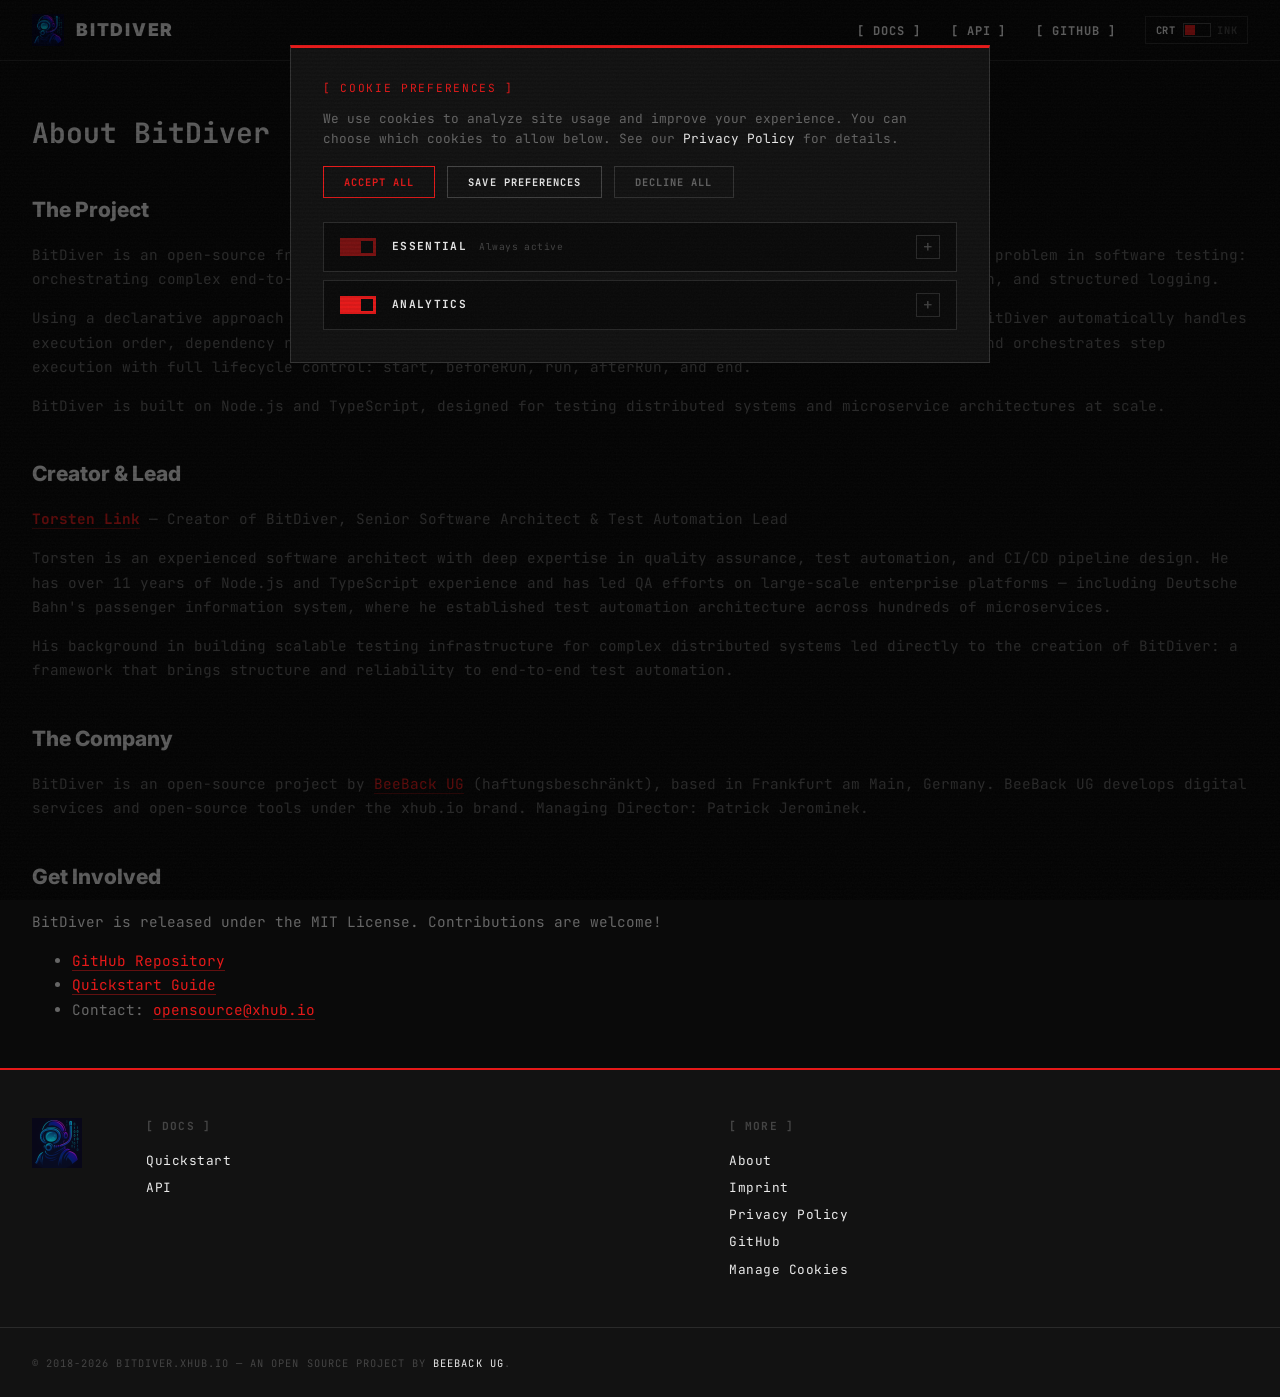
==== commit d005eac9: "feat: update Google Analytics Measurement ID across multiple files for consistency" ====
--- a/about.html
+++ b/about.html
@@ -37,7 +37,7 @@
           <ul>
             <li><a href="/docs/quickstart.html">[ DOCS ]</a></li>
             <li><a href="/docs/api.html">[ API ]</a></li>
-            <li><a href="https://github.com/bitdiver/runner">[ GITHUB ]</a></li>
+            <li><a href="https://github.com/xhubio/bitdiver-runner">[ GITHUB ]</a></li>
           </ul>
         </nav>
         <button class="theme-toggle" onclick="toggleTheme()" aria-label="Toggle theme">
@@ -72,7 +72,7 @@
             <h2>Get Involved</h2>
             <p>BitDiver is released under the MIT License. Contributions are welcome!</p>
             <ul>
-              <li><a href="https://github.com/bitdiver/runner">GitHub Repository</a></li>
+              <li><a href="https://github.com/xhubio/bitdiver-runner">GitHub Repository</a></li>
               <li><a href="/docs/quickstart.html">Quickstart Guide</a></li>
               <li>Contact: <a href="mailto:opensource@xhub.io">opensource@xhub.io</a></li>
             </ul>
@@ -94,7 +94,7 @@
         <a href="/about">About</a>
         <a href="/imprint">Imprint</a>
         <a href="/privacyPolicy">Privacy Policy</a>
-        <a href="https://github.com/bitdiver/runner">GitHub</a>
+        <a href="https://github.com/xhubio/bitdiver-runner">GitHub</a>
         <a href="#" onclick="resetCookieConsent();return false;">Manage Cookies</a>
       </div>
     </div>
@@ -160,7 +160,7 @@
               </tr>
               <tr>
                 <td><samp>Cookies</samp></td>
-                <td><code>_ga</code>, <code>_ga_PMNJR2G9ZH</code> — Distinguish unique visitors and sessions</td>
+                <td><code>_ga</code>, <code>_ga_RW692TPH98</code> — Distinguish unique visitors and sessions</td>
               </tr>
               <tr>
                 <td><samp>Duration</samp></td>
--- a/css/brutalist.css
+++ b/css/brutalist.css
@@ -23,8 +23,9 @@
   --diagram-filter: brightness(0.9) contrast(1.1);
   --icon-filter: drop-shadow(0 0 8px rgba(230, 25, 25, 0.4));
   --hero-glow: 0 0 20px rgba(234, 234, 234, 0.15), 0 0 60px rgba(234, 234, 234, 0.05);
+  --hero-glow-filter: drop-shadow(0 0 20px rgba(234, 234, 234, 0.15)) drop-shadow(0 0 60px rgba(234, 234, 234, 0.05));
   --nav-hover-glow: 0 0 8px rgba(234, 234, 234, 0.2);
-  --logo-invert: invert(1) brightness(2);
+  --logo-invert: none;
 }
 
 /* ============================================================
@@ -47,6 +48,7 @@
   --diagram-filter: none;
   --icon-filter: drop-shadow(0 0 4px rgba(230, 25, 25, 0.2));
   --hero-glow: none;
+  --hero-glow-filter: none;
   --nav-hover-glow: none;
   --logo-invert: none;
 }
@@ -109,7 +111,6 @@
   display: flex !important;
   gap: 2rem;
   padding: 2rem 0 !important;
-  max-width: 100% !important;
   box-sizing: border-box !important;
   overflow: hidden !important;
 }
@@ -189,6 +190,8 @@
 body[data-theme="swiss"] .docMainWrapper.wrapper {
   padding: 2rem 0 !important;
   align-items: flex-start !important;
+  max-width: 1400px !important;
+  margin: 0 auto !important;
 }
 
 body[data-theme="tactical"] .mainContainer,
@@ -768,16 +771,23 @@
 }
 
 .hero-title {
-  font-family: var(--font-display);
-  font-weight: 900;
-  font-size: clamp(4rem, 12vw, 12rem);
-  line-height: 0.88;
-  letter-spacing: -0.04em;
-  text-transform: uppercase;
+  display: block;
+  align-self: stretch;
+  width: 100%;
   color: var(--fg-primary);
   margin: 0 0 1.5rem 0;
-  text-shadow: var(--hero-glow);
-  transition: text-shadow 0.3s ease;
+  line-height: 0;
+  font-size: 0;
+  transition: filter 0.3s ease;
+}
+
+.hero-wordmark {
+  display: block;
+  width: 100%;
+  max-width: min(100%, 62rem);
+  height: auto;
+  filter: var(--hero-glow-filter, none);
+  transition: filter 0.3s ease;
 }
 
 .hero-tagline {
@@ -859,16 +869,9 @@
   background-color: var(--bg-secondary);
   width: 100%;
   transition: background-color 0.3s ease, border-color 0.3s ease, transform 0.4s ease, box-shadow 0.4s ease, z-index 0s;
-  cursor: zoom-in;
   z-index: 1;
 }
 
-.diagram-frame:hover {
-  transform: scale(1.6);
-  transform-origin: top right;
-  z-index: 10;
-  box-shadow: 0 0 80px rgba(0, 0, 0, 0.7);
-}
 
 .diagram-frame img {
   max-width: 100%;
@@ -1579,6 +1582,267 @@
 }
 
 /* ============================================================
+   BUILT FOR — scenario cards
+   ============================================================ */
+.built-for {
+  max-width: 1400px;
+  margin: 0 auto;
+  padding: 0 2rem 6rem;
+}
+
+.built-for-header {
+  margin-bottom: 0;
+}
+
+.built-for-header samp {
+  font-family: var(--font-mono);
+  font-size: 0.7rem;
+  letter-spacing: 0.1em;
+  color: var(--fg-dim);
+  text-transform: uppercase;
+}
+
+.built-for-header hr {
+  border: none;
+  border-top: 1px solid var(--border-color);
+  margin: 0.75rem 0 0 0;
+}
+
+.built-for-grid {
+  display: grid;
+  grid-template-columns: repeat(2, 1fr);
+  gap: 1px;
+  background-color: var(--border-color);
+  border: 1px solid var(--border-color);
+  transition: background-color 0.3s ease, border-color 0.3s ease;
+}
+
+.built-for-card {
+  background-color: var(--bg-primary);
+  padding: 2.5rem 2rem;
+  display: flex;
+  flex-direction: column;
+  position: relative;
+  border-left: 3px solid transparent;
+  transition: background-color 0.3s ease, border-left-color 0.3s ease;
+}
+
+.built-for-card:hover {
+  background-color: var(--bg-secondary);
+  border-left-color: var(--accent-red);
+}
+
+.built-for-icon {
+  margin-bottom: 1.5rem;
+  width: 100%;
+  max-width: 200px;
+  align-self: flex-start;
+}
+
+.built-for-icon img {
+  width: 100%;
+  height: auto;
+  display: block;
+  filter: var(--diagram-filter);
+  transition: filter 0.3s ease;
+}
+
+.built-for-card h2 {
+  font-family: var(--font-display);
+  font-weight: 800;
+  font-size: 1.15rem;
+  letter-spacing: -0.01em;
+  text-transform: uppercase;
+  color: var(--fg-primary);
+  margin: 0 0 0.75rem 0;
+}
+
+.built-for-card p {
+  font-family: var(--font-mono);
+  font-size: 0.82rem;
+  line-height: 1.65;
+  color: var(--fg-secondary);
+  margin: 0;
+  flex: 1;
+}
+
+/* ============================================================
+   USE CASES — 8 scenario cards
+   ============================================================ */
+.use-cases {
+  max-width: 1400px;
+  margin: 0 auto;
+  padding: 0 2rem 6rem;
+}
+
+.use-cases-header {
+  margin-bottom: 0;
+}
+
+.use-cases-header samp {
+  font-family: var(--font-mono);
+  font-size: 0.7rem;
+  letter-spacing: 0.1em;
+  color: var(--fg-dim);
+  text-transform: uppercase;
+}
+
+.use-cases-header hr {
+  border: none;
+  border-top: 1px solid var(--border-color);
+  margin: 0.75rem 0 0 0;
+}
+
+.use-cases-grid {
+  display: grid;
+  grid-template-columns: repeat(4, 1fr);
+  gap: 1px;
+  background-color: var(--border-color);
+  border: 1px solid var(--border-color);
+  transition: background-color 0.3s ease, border-color 0.3s ease;
+}
+
+.use-case-card {
+  background-color: var(--bg-primary);
+  padding: 2rem 1.5rem;
+  display: flex;
+  flex-direction: column;
+  position: relative;
+  border-left: 3px solid transparent;
+  transition: background-color 0.3s ease, border-left-color 0.3s ease;
+}
+
+.use-case-card:hover {
+  background-color: var(--bg-secondary);
+  border-left-color: var(--accent-red);
+}
+
+.use-case-id {
+  font-family: var(--font-mono);
+  font-size: 1.25rem;
+  font-weight: 700;
+  color: var(--accent-red);
+  margin-bottom: 1rem;
+  letter-spacing: 0.05em;
+}
+
+.use-case-card h3 {
+  font-family: var(--font-display);
+  font-weight: 800;
+  font-size: 1rem;
+  line-height: 1.25;
+  letter-spacing: -0.005em;
+  color: var(--fg-primary);
+  margin: 0 0 0.75rem 0;
+  text-transform: uppercase;
+}
+
+.use-case-card p {
+  font-family: var(--font-mono);
+  font-size: 0.78rem;
+  line-height: 1.6;
+  color: var(--fg-secondary);
+  margin: 0 0 1.25rem 0;
+  flex: 1;
+}
+
+.use-case-card .feature-id {
+  font-family: var(--font-mono);
+  font-size: 0.6rem;
+  letter-spacing: 0.12em;
+  color: var(--fg-dim);
+  text-transform: uppercase;
+  border-top: 1px solid var(--border-color);
+  padding-top: 0.75rem;
+  margin-top: auto;
+}
+
+/* ============================================================
+   EXECUTION DIAGRAMS — inline into Execution Modes & Step Types
+   ============================================================ */
+.execution-mode-diagram,
+.step-type-diagram {
+  margin: 0 0 1.5rem 0;
+  width: 100%;
+}
+
+.execution-mode-diagram img,
+.step-type-diagram img {
+  width: 100%;
+  height: auto;
+  display: block;
+  filter: var(--diagram-filter);
+  transition: filter 0.3s ease;
+}
+
+/* ============================================================
+   FAILURE PROPAGATION — mini-section after Execution Modes
+   ============================================================ */
+.failure-prop {
+  max-width: 1400px;
+  margin: 0 auto;
+  padding: 0 2rem 6rem;
+}
+
+.failure-prop-header {
+  margin-bottom: 0;
+}
+
+.failure-prop-header samp {
+  font-family: var(--font-mono);
+  font-size: 0.7rem;
+  letter-spacing: 0.1em;
+  color: var(--fg-dim);
+  text-transform: uppercase;
+}
+
+.failure-prop-header hr {
+  border: none;
+  border-top: 1px solid var(--border-color);
+  margin: 0.75rem 0 0 0;
+}
+
+.failure-prop-inner {
+  padding: 2.5rem 2rem;
+  border: 1px solid var(--border-color);
+  background-color: var(--bg-primary);
+  display: grid;
+  grid-template-columns: minmax(0, 1.2fr) minmax(0, 1fr);
+  gap: 2.5rem;
+  align-items: center;
+  transition: background-color 0.3s ease, border-color 0.3s ease;
+}
+
+.failure-prop-diagram img {
+  width: 100%;
+  height: auto;
+  display: block;
+  filter: var(--diagram-filter);
+  transition: filter 0.3s ease;
+}
+
+.failure-prop-body h3 {
+  font-family: var(--font-display);
+  font-weight: 800;
+  font-size: 1.1rem;
+  text-transform: uppercase;
+  color: var(--fg-primary);
+  margin: 0 0 0.5rem 0;
+}
+
+.failure-prop-body h3:not(:first-child) {
+  margin-top: 1.25rem;
+}
+
+.failure-prop-body p {
+  font-family: var(--font-mono);
+  font-size: 0.82rem;
+  line-height: 1.65;
+  color: var(--fg-secondary);
+  margin: 0;
+}
+
+/* ============================================================
    RESPONSIVE
    ============================================================ */
 @media (max-width: 1024px) {
@@ -1604,6 +1868,19 @@
   .step-types-grid {
     grid-template-columns: repeat(2, 1fr);
   }
+
+  .built-for-grid {
+    grid-template-columns: 1fr;
+  }
+
+  .failure-prop-inner {
+    grid-template-columns: 1fr;
+    gap: 1.75rem;
+  }
+
+  .use-cases-grid {
+    grid-template-columns: repeat(2, 1fr);
+  }
 }
 
 @media (max-width: 640px) {
@@ -1705,6 +1982,34 @@
   }
 
   .execution-mode-card {
+    padding: 2rem 1.5rem;
+  }
+
+  .built-for {
+    padding: 0 1rem 4rem;
+  }
+
+  .built-for-card {
+    padding: 2rem 1.5rem;
+  }
+
+  .use-cases {
+    padding: 0 1rem 4rem;
+  }
+
+  .use-cases-grid {
+    grid-template-columns: 1fr;
+  }
+
+  .use-case-card {
+    padding: 1.75rem 1.5rem;
+  }
+
+  .failure-prop {
+    padding: 0 1rem 4rem;
+  }
+
+  .failure-prop-inner {
     padding: 2rem 1.5rem;
   }
 
